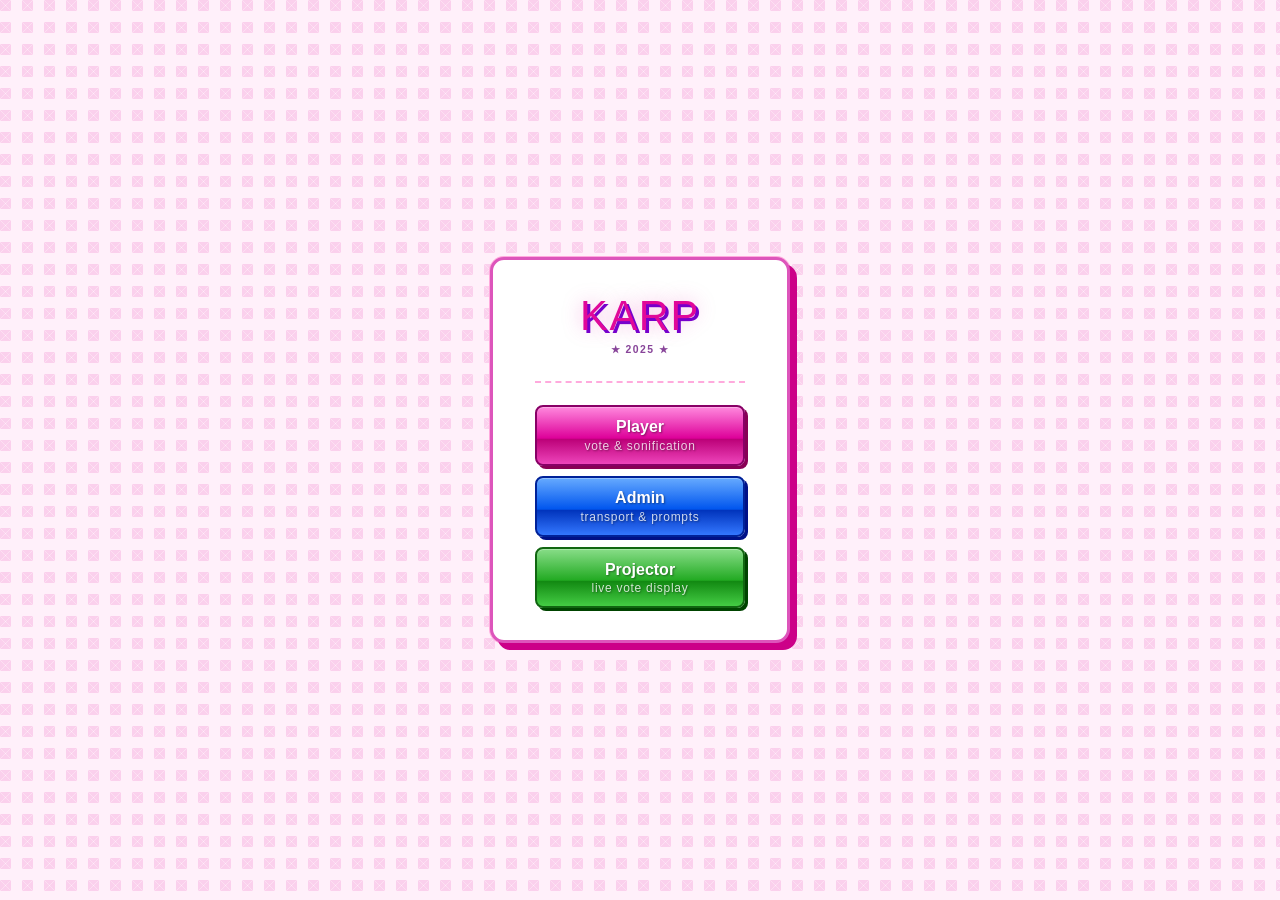
==== index.html @ 2b195133 "update" ====
<!DOCTYPE html>
<html lang="en">
<head>
  <meta charset="UTF-8">
  <meta name="viewport" content="width=device-width, initial-scale=1.0">
  <title>Karp 2025</title>
  <link rel="stylesheet" href="style.css">
  <style>
    body {
      align-items:     center;
      justify-content: center;
      min-height:      100vh;
      flex-direction:  row; /* override column so card centres properly */
    }

    .index-card {
      background:    white;
      border:        3px solid #dd55bb;
      border-radius: 14px;
      padding:       2.2rem 2.6rem 2rem;
      box-shadow:    7px 7px 0 #cc0088,
                     0 0 0 1px #ffaadd;
      text-align:    center;
      width:         300px;
    }

    .index-logo {
      font-family:    var(--font-big);
      font-size:      2.6rem;
      color:          var(--pink);
      letter-spacing: 0.04em;
      text-shadow:
        3px 3px 0 var(--purple),
        0 0 20px rgba(224,8,154,0.35);
      line-height: 1;
    }

    .index-sub {
      font-size:      0.65rem;
      font-weight:    bold;
      color:          var(--muted);
      letter-spacing: 0.14em;
      text-transform: uppercase;
      margin-top:     0.4rem;
      margin-bottom:  1.6rem;
    }

    .divider {
      border:        none;
      border-top:    2px dashed #ffaadd;
      margin-bottom: 1.4rem;
    }

    .link-list {
      display:        flex;
      flex-direction: column;
      gap:            0.65rem;
    }

    .link-list a {
      display:        block;
      padding:        0.7rem 1.2rem;
      border-radius:  8px;
      font-weight:    bold;
      font-size:      1rem;
      font-family:    var(--font);
      text-decoration: none;
      transition:     transform 0.08s, box-shadow 0.08s;

      /* Pink default */
      background:   linear-gradient(to bottom, #ff88dd 0%, #dd0099 55%, #bb0077 56%, #ee44bb 100%);
      border:       2px solid #880066;
      color:        white;
      text-shadow:  1px 1px 2px rgba(0,0,0,0.4);
      box-shadow:   3px 3px 0 #880055, inset 0 1px 0 rgba(255,255,255,0.3);
    }
    .link-list a:nth-child(2) {
      background:   linear-gradient(to bottom, #66aaff 0%, #0055ee 55%, #0033bb 56%, #3377ff 100%);
      border-color: #002299;
      box-shadow:   3px 3px 0 #001188, inset 0 1px 0 rgba(255,255,255,0.3);
    }
    .link-list a:nth-child(3) {
      background:   linear-gradient(to bottom, #88dd88 0%, #22aa22 55%, #118811 56%, #44cc44 100%);
      border-color: #116611;
      box-shadow:   3px 3px 0 #004400, inset 0 1px 0 rgba(255,255,255,0.3);
    }
    .link-list a:hover {
      transform:  translateY(-2px);
    }
    .link-list a:active {
      transform:  translate(3px, 3px);
      box-shadow: none !important;
    }

    .link-sub {
      display:        block;
      font-size:      0.75rem;
      font-weight:    normal;
      letter-spacing: 0.06em;
      color:          rgba(255,255,255,0.8);
      margin-top:     0.15rem;
    }
  </style>
</head>
<body>

  <div class="index-card">
    <div class="index-logo">KARP</div>
    <div class="index-sub">★ 2025 ★</div>
    <hr class="divider">
    <nav class="link-list">
      <a href="player.html" target="_blank" rel="noopener">
        Player
        <span class="link-sub">vote &amp; sonification</span>
      </a>
      <a href="admin.html" target="_blank" rel="noopener">
        Admin
        <span class="link-sub">transport &amp; prompts</span>
      </a>
      <a href="projector.html" target="_blank" rel="noopener">
        Projector
        <span class="link-sub">live vote display</span>
      </a>
    </nav>
  </div>

</body>
</html>
---- style.css ----
/* ============================================================
   Karp 2025 — Y2K Fun / Quirky Light Mode
   Neopets × Newgrounds × Myspace energy
   ============================================================ */

*, *::before, *::after { box-sizing: border-box; margin: 0; padding: 0; }

:root {
  --bg:       #fff0fa;
  --surface:  #ffffff;
  --text:     #220033;
  --muted:    #884499;
  --pink:     #e0089a;
  --purple:   #7700cc;
  --blue:     #0055ee;
  --green:    #00bb44;
  --danger:   #ee1100;
  --warn:     #ee8800;
  --font:     Tahoma, Geneva, Verdana, Arial, sans-serif;
  --font-big: Impact, 'Arial Black', 'Arial Bold', Arial, sans-serif;

  /* Re-alias to shared class names used in HTML */
  --accent:       var(--pink);
  --accent-light: #ff55cc;
  --border:       #dd88cc;
  --border-light: #ffccee;
}

/* ── Base ──────────────────────────────────────────────────── */
html, body {
  min-height:  100vh;
  font-family: var(--font);
  font-size:   16px;
  color:       var(--text);
}

body {
  display:               flex;
  flex-direction:        column;
  /* Diamond argyle tile — the quintessential Y2K background */
  background-color: #fff0fa;
  background-image:
    linear-gradient(135deg, rgba(224,8,154,0.07) 25%, transparent 25%),
    linear-gradient(225deg, rgba(224,8,154,0.07) 25%, transparent 25%),
    linear-gradient(315deg, rgba(224,8,154,0.07) 25%, transparent 25%),
    linear-gradient(45deg,  rgba(224,8,154,0.07) 25%, transparent 25%);
  background-size:     22px 22px;
  background-position: 0 0, 11px 0, 11px -11px, 0 11px;
}

/* ── Page header — hot rainbow gradient bar ────────────────── */
.page-header {
  background:    linear-gradient(90deg, #ff0099 0%, #aa00ff 40%, #0055ee 75%, #00ccbb 100%);
  padding:       0.6rem 1rem;
  border-bottom: 3px solid #aa0077;
  box-shadow:    0 4px 10px rgba(170, 0, 120, 0.35);
  display:       flex;
  align-items:   center;
  justify-content: space-between;
  flex-shrink:   0;
}

.page-title {
  font-family:    var(--font-big);
  font-size:      1.35rem;
  color:          white;
  letter-spacing: 0.06em;
  text-shadow:
    2px 2px 0 rgba(0,0,0,0.35),
    0 0 12px rgba(255,200,255,0.6);
}

/* ── Page body ─────────────────────────────────────────────── */
.page-body {
  padding:        1rem;
  flex:           1;
  display:        flex;
  flex-direction: column;
  gap:            0.85rem;
  overflow-y:     auto;
}

/* ── Panels — chunky card with offset shadow ───────────────── */
.panel {
  background:    white;
  border:        2.5px solid #dd55bb;
  border-radius: 10px;
  padding:       0.9rem 1.05rem;
  box-shadow:    5px 5px 0 #cc0088,
                 0 0 0 1px #ffaadd;
  position: relative;
}

.panel-label {
  display:        block;
  font-family:    var(--font-big);
  font-size:      0.95rem;
  letter-spacing: 0.1em;
  text-transform: uppercase;
  color:          var(--purple);
  margin-bottom:  0.65rem;
  text-shadow:    1px 1px 0 rgba(119,0,204,0.2);
}

/* ── Text inputs ───────────────────────────────────────────── */
input[type="text"] {
  width:         100%;
  background:    #fff8fe;
  border:        2px solid #cc55aa;
  border-top-color:  #aa3388;
  border-left-color: #aa3388;
  color:         var(--text);
  font-family:   var(--font);
  font-size:     1rem;
  padding:       0.5rem 0.75rem;
  border-radius: 5px;
  outline:       none;
  box-shadow:    inset 0 2px 5px rgba(200,0,120,0.1);
  transition:    border-color 0.15s, box-shadow 0.15s;
}
input[type="text"]:focus {
  border-color: var(--pink);
  box-shadow:   inset 0 2px 5px rgba(200,0,120,0.1),
                0 0 0 3px rgba(224,8,154,0.22);
}
input[type="text"]::placeholder { color: #cc88bb; }

/* ── Range sliders ─────────────────────────────────────────── */
input[type="range"] {
  width:        100%;
  accent-color: var(--pink);
  cursor:       pointer;
  display:      block;
  margin:       0.3rem 0 0;
}

/* ── Selects ───────────────────────────────────────────────── */
select {
  width:         100%;
  background:    linear-gradient(to bottom, #fff0fa, #ffd8f0);
  border:        2px solid #cc55aa;
  color:         var(--text);
  font-family:   var(--font);
  font-size:     0.95rem;
  padding:       0.45rem 0.65rem;
  border-radius: 5px;
  outline:       none;
  cursor:        pointer;
  box-shadow:    0 2px 4px rgba(200,0,120,0.1);
}

/* ── Checkboxes ────────────────────────────────────────────── */
input[type="checkbox"] {
  accent-color: var(--pink);
  cursor:       pointer;
  width:        13px;
  height:       13px;
}

/* ── Buttons — chunky beveled 3D Y2K style ─────────────────── */
button {
  font-family:    var(--font);
  font-size:      0.9rem;
  font-weight:    bold;
  letter-spacing: 0.03em;
  padding:        0.5rem 1.2rem;
  border-radius:  7px;
  cursor:         pointer;
  white-space:    nowrap;
  transition:     transform 0.08s, box-shadow 0.08s;

  /* Default: pink */
  background:   linear-gradient(to bottom, #ff88dd 0%, #dd0099 55%, #bb0077 56%, #ee44bb 100%);
  border:       2px solid #880066;
  color:        white;
  text-shadow:  1px 1px 2px rgba(0,0,0,0.45);
  box-shadow:   3px 3px 0 #880055,
                inset 0 1px 0 rgba(255,255,255,0.35);
}
button:hover:not(:disabled) {
  background: linear-gradient(to bottom, #ffaaee 0%, #ee11aa 55%, #cc0088 56%, #ff55cc 100%);
  transform:  translateY(-1px);
  box-shadow: 4px 4px 0 #880055, inset 0 1px 0 rgba(255,255,255,0.35);
}
button:active:not(:disabled) {
  transform:  translate(3px, 3px);
  box-shadow: none;
}
button:disabled { opacity: 0.35; cursor: not-allowed; }

/* Accent = electric blue */
button.btn-accent {
  background: linear-gradient(to bottom, #66aaff 0%, #0055ee 55%, #0033bb 56%, #3377ff 100%);
  border-color: #002299;
  box-shadow:   3px 3px 0 #001188, inset 0 1px 0 rgba(255,255,255,0.3);
}
button.btn-accent:hover:not(:disabled) {
  background: linear-gradient(to bottom, #88bbff 0%, #1166ff 55%, #0044cc 56%, #4488ff 100%);
  box-shadow: 4px 4px 0 #001188, inset 0 1px 0 rgba(255,255,255,0.3);
}

/* Danger = red */
button.btn-danger {
  background: linear-gradient(to bottom, #ff7766 0%, #dd1100 55%, #bb0000 56%, #ee3322 100%);
  border-color: #880000;
  box-shadow:   3px 3px 0 #660000, inset 0 1px 0 rgba(255,255,255,0.3);
}
button.btn-danger:hover:not(:disabled) {
  background: linear-gradient(to bottom, #ff9988 0%, #ee2211 55%, #cc0000 56%, #ff4433 100%);
  box-shadow: 4px 4px 0 #660000, inset 0 1px 0 rgba(255,255,255,0.3);
}

/* Warn = orange */
button.btn-warn {
  background: linear-gradient(to bottom, #ffcc44 0%, #ee8800 55%, #cc6600 56%, #ff9922 100%);
  border-color: #885500;
  box-shadow:   3px 3px 0 #664400, inset 0 1px 0 rgba(255,255,255,0.3);
}
button.btn-warn:hover:not(:disabled) {
  background: linear-gradient(to bottom, #ffdd66 0%, #ff9911 55%, #dd7700 56%, #ffaa33 100%);
  box-shadow: 4px 4px 0 #664400, inset 0 1px 0 rgba(255,255,255,0.3);
}

/* ── Layout helpers ────────────────────────────────────────── */
.row          { display: flex; gap: 0.6rem; align-items: flex-end; }
.row .grow    { flex: 1; min-width: 0; }
.grid-2       { display: grid; grid-template-columns: 1fr 1fr;     gap: 0.75rem; }
.grid-3       { display: grid; grid-template-columns: 1fr 1fr 1fr; gap: 0.75rem; }

/* ── Slider label groups ───────────────────────────────────── */
.slider-group label {
  display:         flex;
  justify-content: space-between;
  font-size:       0.78rem;
  font-weight:     bold;
  letter-spacing:  0.06em;
  text-transform:  uppercase;
  color:           var(--muted);
}
.slider-group label .val {
  color:          var(--purple);
  font-size:      0.85rem;
  letter-spacing: 0;
  font-weight:    bold;
}

/* ── Status line ───────────────────────────────────────────── */
/* On rainbow header */
.page-header .status-line {
  color:       rgba(255,255,255,0.9);
  font-size:   0.85rem;
  font-weight: bold;
}
.page-header .status-line .dot {
  background: rgba(255,255,255,0.3);
  border: 1.5px solid rgba(255,255,255,0.6);
}
.page-header .status-line .dot.active {
  background:  #aaffaa;
  border-color: #00dd44;
  box-shadow:  0 0 7px #00ff55, 0 0 14px #00ff55;
}

/* Elsewhere */
.status-line {
  display:     flex;
  align-items: center;
  gap:         0.5rem;
  font-size:   0.85rem;
  color:       var(--muted);
  font-weight: bold;
}
.status-line .dot {
  width:         9px;
  height:        9px;
  border-radius: 50%;
  background:    #ddaacc;
  border:        1.5px solid #cc88bb;
  flex-shrink:   0;
  transition:    all 0.15s;
}
.status-line .dot.active {
  background:  var(--green);
  border-color: #009933;
  box-shadow:  0 0 6px #00ff55, 0 0 12px rgba(0,255,80,0.4);
}
.status-line .val { color: var(--purple); }

/* ── Vote bar rows ─────────────────────────────────────────── */
.vote-row {
  display:       flex;
  align-items:   center;
  gap:           0.75rem;
  padding:       0.42rem 0;
  border-bottom: 1.5px dashed #ffaadd;
}
.vote-row:last-child { border-bottom: none; }

.vote-word {
  flex:          0 0 auto;
  min-width:     90px;
  max-width:     220px;
  overflow:      hidden;
  text-overflow: ellipsis;
  white-space:   nowrap;
  color:         var(--purple);
  font-size:     1rem;
  font-weight:   bold;
  text-shadow:   1px 1px 0 rgba(119,0,204,0.2);
}

.vote-bar-wrap {
  flex:          1;
  background:    linear-gradient(to bottom, #ffddee, #ffccdd);
  height:        12px;
  border-radius: 6px;
  overflow:      hidden;
  border:        1.5px solid #dd88bb;
  box-shadow:    inset 0 2px 4px rgba(200,0,120,0.15), 2px 2px 0 #cc66aa;
}
.vote-bar {
  height:        100%;
  background:    linear-gradient(to right, #ff44cc, #aa00ff, #0066ff);
  border-radius: 6px;
  transition:    width 0.5s ease;
  box-shadow:    inset 0 1px 0 rgba(255,255,255,0.45);
}
.vote-count {
  flex:        0 0 2.5ch;
  text-align:  right;
  color:       var(--purple);
  font-size:   0.95rem;
  font-weight: bold;
}
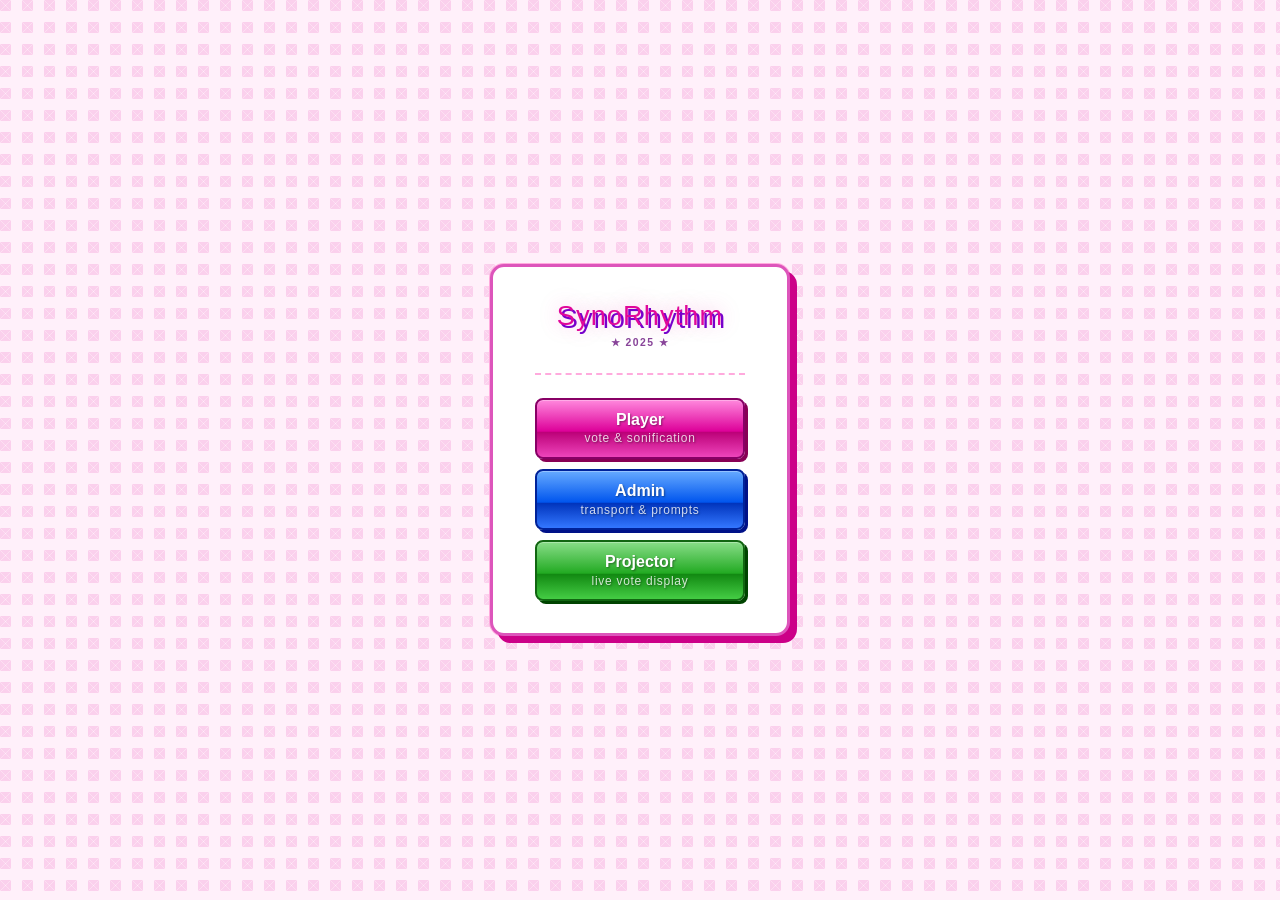
==== commit 38ebd0da: "with updates from email" ====
--- a/index.html
+++ b/index.html
@@ -3,7 +3,7 @@
 <head>
   <meta charset="UTF-8">
   <meta name="viewport" content="width=device-width, initial-scale=1.0">
-  <title>Karp 2025</title>
+  <title>SynoRhythm</title>
   <link rel="stylesheet" href="style.css">
   <style>
     body {
@@ -26,7 +26,7 @@
 
     .index-logo {
       font-family:    var(--font-big);
-      font-size:      2.6rem;
+      font-size:      1.7rem;
       color:          var(--pink);
       letter-spacing: 0.04em;
       text-shadow:
@@ -105,7 +105,7 @@
 <body>
 
   <div class="index-card">
-    <div class="index-logo">KARP</div>
+    <div class="index-logo">SynoRhythm</div>
     <div class="index-sub">★ 2025 ★</div>
     <hr class="divider">
     <nav class="link-list">
